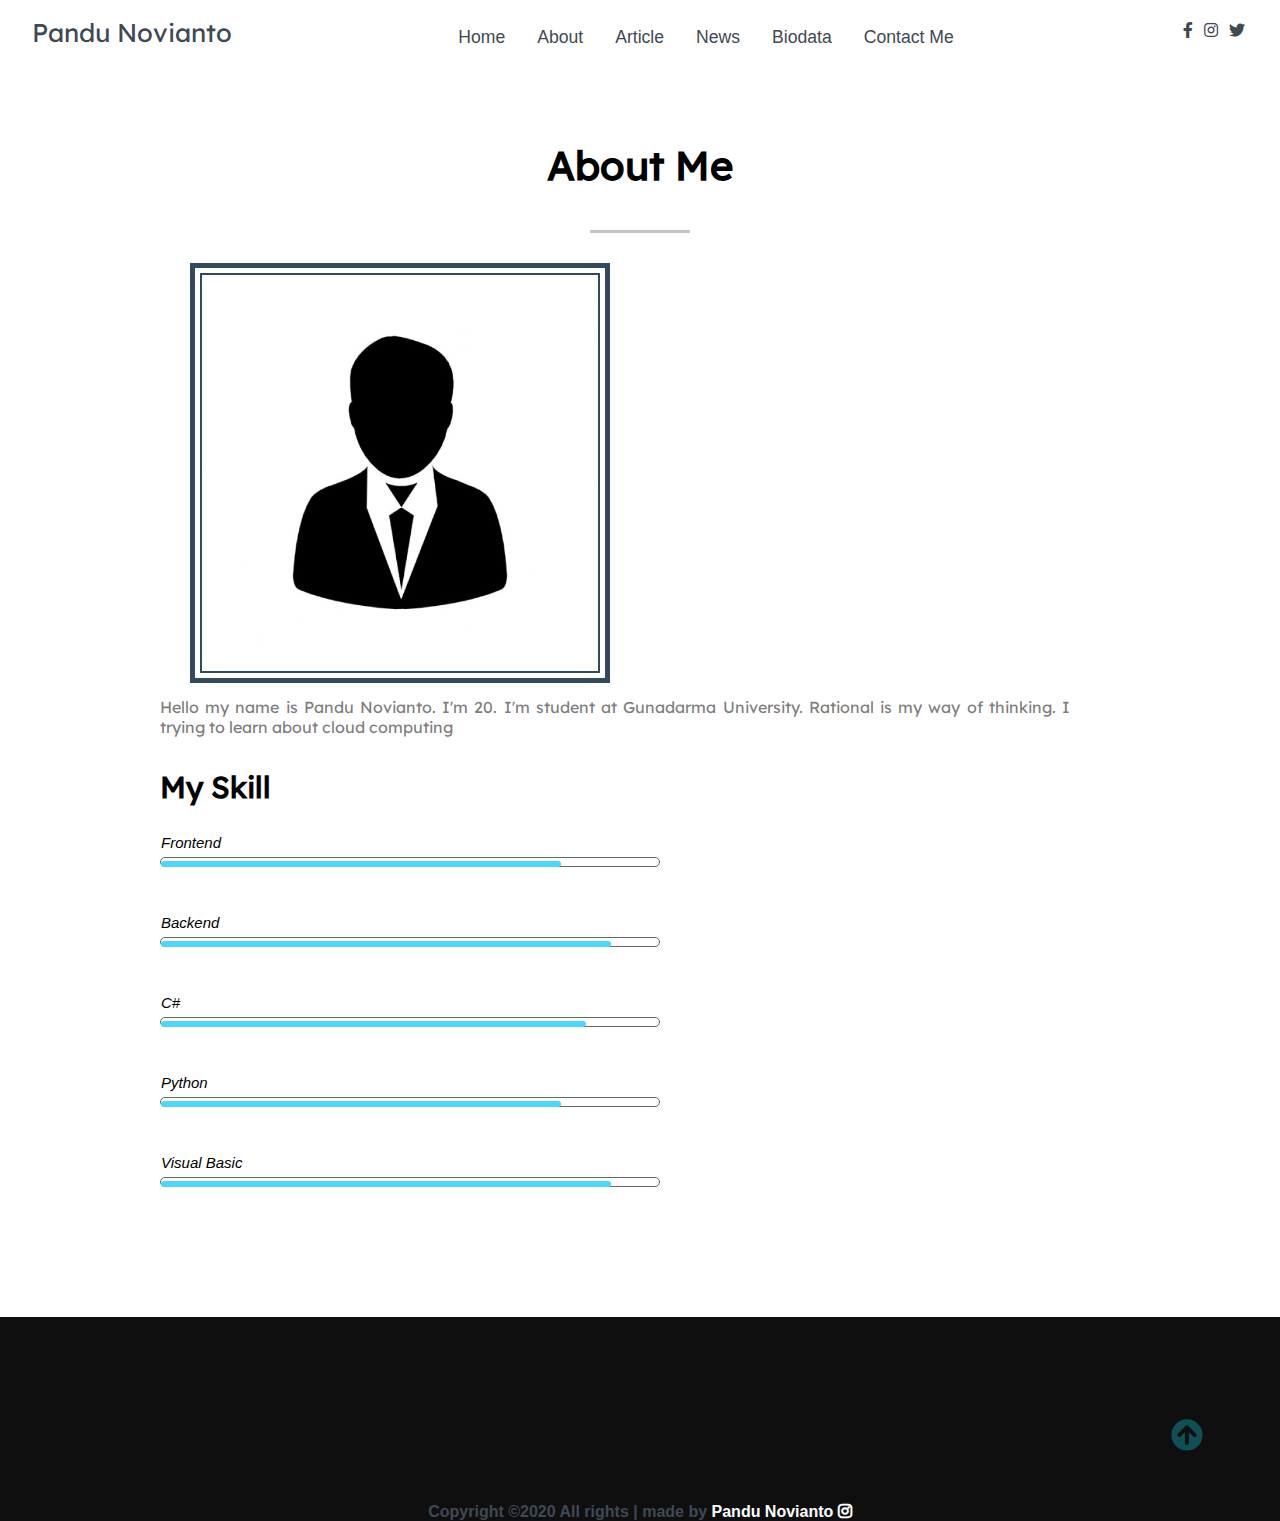
==== about.html @ fe605e3d "Add files via upload" ====
<!DOCTYPE html>
<html lang="en">

<head>
    <meta charset="UTF-8">
    <meta name="viewport" content="width=device-width, initial-scale=1.0">
    <meta http-equiv="X-UA-Compatible" content="ie=edge">
    <title>About</title>

    <!-- -------- Font Awesome Icons ---------------------- -->
    <link rel="stylesheet" href="./css/all.css">


    <!-- --------- Owl-Carousel -------------------------- -->
    <link rel="stylesheet" href="./css/owl.carousel.min.css">
    <link rel="stylesheet" href="./css/owl.theme.default.min.css">

    <!-- ------------ AOS Library ------------------------- -->
    <link rel="stylesheet" href="./css/aos.css">

    <!-- ---------- Custom Style ----------------------- -->
    <link rel="stylesheet" href="./css/Style.css">
    <link rel="stylesheet" href="./css/about.css">

    <!-- -------------- Favicon -------------------------- -->
    <link rel="shortcut icon" href="assets/icon.ico">

</head>

<body>

    <!-- ----------------------------  Navigation ----------------------------------------- -->

    <nav class="nav navbar-fixed-top">
        <div class="nav-menu flex-row">
            <div class="nav-brand">
                <a href="#" class="navbar-brand page">Pandu Novianto</a>
            </div>
            <div class="toggle-collapse">
                <div class="toggle-icons">
                    <i class="fas fa-bars"></i>
                </div>
            </div>
            <div>
                <ul class="nav-items">
                    <li class="nav-link">
                        <a href="index.html" class="page-scroll">Home</a>
                    </li>
                    <li class="nav-link">
                        <a href="about.html" class="page-scroll">About</a>
                    </li>
                    <li class="nav-link">
                        <a href="article.html" class="page-scroll">Article</a>
                    </li>
                    <li class="nav-link">
                        <a href="news.html" class="page-scroll">News</a>
                    </li>
                    <li class="nav-link">
                        <a href="portfolio.html" class="page-scroll">Biodata</a>
                    </li>
                    <li class="nav-link">
                        <a href="contact.html" class="page-scroll">Contact Me</a>
                    </li>
                </ul>
            </div>
            <div class="social text-gray">
                <a href="#"><i class="fab fa-facebook-f"></i></a>
                <a href="#"><i class="fab fa-instagram"></i></a>
                <a href="#"><i class="fab fa-twitter"></i></a>
            </div>
        </div>
    </nav>

    <!-- ------------x------------------  Navigation ---------------------x------------------- -->


    <!-- ---------------------------- About Me ------------------------------- -->

    <div class="about-section">
            <div class="inner-width">
                <h1>About Me</h1>
                <div class="border"></div>
                <div class="about-section-row">
                    <div class="about-section-col">
                        <div class="about">
                            <img src="assets/about.jpg" alt="foto" width="400px">
                            <p>
                                Hello my name is Pandu Novianto. I'm 20. I'm student at Gunadarma University.
                                Rational is my way of thinking. 
                                I trying to learn about cloud computing
                            </p>
                        </div>
                    </div>

                    <div class="content">
                        <div class="col">
                            <h2>My Skill</h2>
                            <ul id="skill">
                                <li><span class="expand" style="width:80%;"></span><em>Frontend</em></li>
                                <li><span class="expand" style="width:90%;"></span><em>Backend</em></li>
                                <li><span class="expand" style="width:85%;"></span><em>C#</em></li>
                                <li><span class="expand" style="width:80%;"></span><em>Python</em></li>
                                <li><span class="expand" style="width:90%;"></span><em>Visual Basic</em></li>
                            </ul>
                        </div>
                    </div>
                </div>
            </div>
        </div>
        </div>

    <!------------x------------------------- About Me -------------------------x----------->

    <!------------x------------------------- Footer -------------------------x----------->
    <footer class="footer">
        <div class="container">
            <div class="about-us" data-aos="fade-right" data-aos-delay="200">
                <h2>About Me</h2>
                <p>This is a web portfolio from Pandu Novianto.
                    Welcome back and hope you like it :)</p>
            </div>
            <div class="follow" data-aos="fade-left" data-aos-delay="200">
                <h2>Follow Me</h2>
                <p>Let us be Social</p>
                <div>
                    <a href="#"><i class="fab fa-facebook-f"></i></a>
                    <a href="#"><i class="fab fa-instagram"></i></a>
                    <a href="#"><i class="fab fa-twitter"></i></a>
                </div>
            </div>
        </div>
        <div class="rights flex-row">
            <h4 class="text-gray">
                Copyright ©2020 All rights | made by
                <a href="#" target="_black">Pandu Novianto <i class="fab fa-instagram"></i></a>
            </h4>
        </div>
        <div class="move-up">
            <span><i class="fas fa-arrow-circle-up fa-2x"></i></span>
        </div>
    </footer>
        <!------------x------------------------- Footer -------------------------x----------->

    <!-- ----------x---------- Blog Carousel --------x-------- -->
    <script src="./js/Jquery3.4.1.min.js"></script>

<!-- --------- Owl-Carousel js ------------------->
<script src="./js/owl.carousel.min.js"></script>

<!-- ------------ AOS js Library  ------------------------- -->
<script src="./js/aos.js"></script>

<!-- Custom Javascript file -->
<script src="./js/main.js"></script>


</body>

</html>
---- css/Style.css ----
@import url("../css/fonts.css");

* {
  margin: 0;
  padding: 0;
  box-sizing: border-box;
}

html,
body {
  margin: 0%;
  box-sizing: border-box;
  overflow-x: hidden;
}

:root {
  /*      Theme colors        */
  --text-gray: #3f4954;
  --text-light: #686666da;
  --bg-color: #0f0f0f;
  --white: #ffffff;
  --midnight: #104f55;

  /* gradient color   */
  --sky: linear-gradient(120deg, #a1c4fd 0%, #c2e9fb 100%);

  /*      theme font-family   */
  --Abel: "Abel", cursive;
  --Anton: "Anton", cursive;
  --Josefin: "Josefin", cursive;
  --Lexend: "Lexend", cursive;
  --Livvic: "Livvic", cursive;
}

/* ---------------- Global Classes ---------------*/

a {
  text-decoration: none;
  color: var(--text-gray);
}

.flex-row {
  display: flex;
  flex-direction: row;
  flex-wrap: wrap;
}

ul {
  list-style-type: none;
}

h1 {
  font-family: var(--Lexend);
  font-size: 2.5rem;
}

h2 {
  font-family: var(--Lexend);
}

h3 {
  font-family: var(--Abel);
  font-size: 1.3rem;
}

button.btn {
  border: none;
  border-radius: 2rem;
  padding: 1rem 3rem;
  font-size: 1rem;
  font-family: var(--Livvic);
  cursor: pointer;
}

span {
  font-family: var(--Abel);
}

.container {
  margin: 0 5vw;
}

.text-gray {
  color: var(--text-gray);
}

p {
  font-family: var(--Lexend);
  color: var(--text-light);
}

/* ------x------- Global Classes -------x-------*/

/* --------------- navbar ----------------- */

nav.nav {
  background: white;
  padding: 0 2rem;
  min-height: 10vh;
  position: fixed !important;
  width: 100%;
  z-index: 2;
}

.nav .nav-menu {
  justify-content: space-between;
}

.nav .toggle-collapse {
  position: absolute;
  top: 0%;
  width: 90%;
  cursor: pointer;
  display: none;
}

.nav .toggle-collapse .toggle-icons {
  display: flex;
  justify-content: flex-end;
  padding: 1.7rem 0;
}

.nav .toggle-collapse .toggle-icons i {
  font-size: 1.4rem;
  color: var(--text-gray) !important;
}

.collapse {
  height: 30rem;
}

.nav .nav-items {
  display: flex;
  margin: 0;
}

.nav .nav-items .nav-link {
  padding: 1.6rem 1rem;
  font-size: 1.1rem;
  position: relative;
  font-family: var(--Abel);
  font-size: 1.1rem !important;
}

.nav .nav-items .nav-link:hover {
  background-color: var(--midnight) !important;
}

.nav .nav-items .nav-link:hover a {
  color: var(--white) !important;
}

.nav .nav-brand a {
  font-size: 1.6rem;
  padding: 1rem 0;
  display: block;
  font-family: var(--Lexend) !important;
  font-size: 1.6rem;
}

.nav .social {
  padding: 1.4rem 0;
}

.nav .social i {
  padding: 0 0.2rem;
}

.nav .social i:hover {
  color: #a1c4cf;
}

/* -------x------- navbar ---------x------- */

/* ----------------- Main Content----------- */

/* --------------- Site title ---------------- */
main .site-title {
  background: url("../assets/bg1.jpg");
  background-size: cover;
  height: 110vh;
  display: flex;
  justify-content: center;
  animation: slideshow 20s 4s infinite;
  margin-top: 70px;
}

@keyframes slideshow {

  0%,
  50% {
    background-image: url(../assets/bg1.jpg);
  }

  25% {
    background-image: url(../assets/bg2.jpg);
  }

  75% {
    background-image: url(../assets/bg3.jpg);
  }

  100% {
    background-image: url(../assets/bg1.jpg);
  }
}

main .site-title .site-background {
  padding-top: 10rem;
  text-align: center;
  color: var(--white);
}

main .site-title h1,
h3 {
  margin: 0.3rem;
}

main .site-title .btn {
  margin: 1.8rem;
  background: var(--sky);
}

main .site-title .btn:hover {
  background: transparent;
  border: 1px solid var(--white);
  color: var(--white);
}

/* --------x------ Site title --------x------- */

/* ----------------- Start About Area ---------------- */

.about-section {
  width: 100%;
  background: #ffffff;
  padding: 60px 0;
  margin-top: 80px;
}

.inner-width {
  max-width: 1000px;
  overflow: hidden;
  padding: 0 20px;
  margin: auto;
}

.about-section h1 {
  text-align: center;
}

.border {
  width: 100px;
  height: 3px;
  background: rgb(196, 196, 196);
  margin: 40px auto;
}

.about-section-row {
  display: flex;
  flex-wrap: wrap;
}

.about-section-col {
  flex: 50%;
}

.about {
  padding-right: 50px;
}

.about p {
  text-align: justify;
  margin-bottom: 40px;
}

.about a:hover {
  color: rgb(255, 255, 255);
  background: rgb(79, 214, 255);
}

.content {
  float: left;
  font-size: 15px;
  line-height: 40px;
  margin-top: -10px;
  position: relative;
  width: 500px;
}

.col {
  width: 500px;
}

.col h2 {
  display: block;
  padding-bottom: 50px;
  font-size: 30px;
}

.about img {
  box-shadow: 0 0 0 5px white, 0 0 0 10px #34495e;
  border: 2px solid #34495e;
  position: static;
  margin-left: 40px;
  margin-bottom: 20px;
}

#skill {
  list-style: none;
}

#skill li {
  background: rgb(255, 255, 255);
  height: 10px;
  margin-bottom: 70px;
  border-radius: 5px;
  border: 1px solid #666;
}

#skill li em {
  position: relative;
  top: -35px;
}

.expand {
  height: 6px;
  background-color: rgb(79, 214, 255);
  margin: 3px 0;
  position: absolute;
  animation: progress 3s linear;
  border-radius: 5px;
}

@keyframes progress {
  0% {
    width: 0;
  }

  100% {
    width: 80%;
  }
}

/* --------------- Finish About Area ----------*/

/* --------------- Blog Carousel ------------ */

main .blog {
  background: url("../assets/Abract01.png");
  background-repeat: no-repeat;
  background-position: right;
  height: 100vh;
  width: 100%;
  background-size: 65%;
  margin-top: 70px;
}

main .blog .blog-post {
  padding-top: 6rem;
}

main .blog-post .blog-content {
  display: flex;
  flex-direction: column;
  text-align: center;
  width: 80%;
  margin: 3rem 2rem;
  box-shadow: 0 15px 20px rgba(0, 0, 0, 0.2);
}

main .blog-content .blog-title {
  padding: 2rem 0;
}

main .blog-content .btn-blog {
  padding: 0.7rem 2rem;
  background: var(--sky);
  margin: 0.5rem;
}

main .blog-content span {
  display: block;
}

section .container .owl-nav {
  position: absolute;
  top: 0%;
  margin: 0 auto;
  width: 100%;
}

.owl-nav .owl-prev .owl-nav-prev,
.owl-nav .owl-next .owl-nav-next {
  color: var(--text-gray);
  background: transparent;
  font-size: 2rem;
}

.owl-theme .owl-nav [class*="owl-"]:hover {
  background: transparent;
  color: var(--midnight);
}

.owl-theme .owl-nav [class*="owl-"] {
  outline: none;
}

/* -------x------- Blog Carousel -----x------ */

/* ---------------- Site Content ----------------*/

main .site-content {
  display: grid;
  grid-template-columns: 70% 30%;
  margin-top: 70px;
}

main .post-content {
  width: 100%;
}

main .site-content .post-content>.post-image,
.post-title {
  padding: 1rem 2rem;
  position: relative;
}

main .site-content .post-content>.post-image .post-info {
  background: var(--sky);
  padding: 1rem;
  position: absolute;
  bottom: 0%;
  left: 20vw;
  border-radius: 3rem;
}

main .site-content .post-content>.post-image>div {
  overflow: hidden;
}

main .site-content .post-content>.post-image .img {
  width: 100%;
  transition: all 1s ease;
}

main .site-content .post-content>.post-image .img:hover {
  transform: scale(1.3);
}

main .site-content .post-content>.post-image .post-info span {
  margin: 0 0.5rem;
}

main .post-content .post-title a {
  font-family: var(--Anton);
  font-size: 1.5rem;
}

.site-content .post-content .post-title .post-btn {
  border-radius: 0;
  padding: 0.7rem 1.5rem;
  background: var(--sky);
}

.site-content .pagination {
  justify-content: center;
  color: var(--text-gray);
  margin: 4rem 0;
}

.site-content .pagination a {
  padding: 0.6rem 0.9rem;
  border-radius: 2rem;
  margin: 0 0.3rem;
  font-family: var(--Lexend);
}

.site-content .pagination .pages {
  background: var(--text-gray);
  color: var(--white);
}

/* -------x-------- Site Content --------x-------*/

/* --------------- Sidebar ----------------------- */

.site-content>.sidebar .category-list {
  font-family: var(--Livvic);
}

.site-content>.sidebar .category-list .list-items {
  background: var(--sky);
  padding: 0.4rem 1rem;
  margin: 0.8rem 0;
  border-radius: 3rem;
  width: 70%;
  display: flex;
  justify-content: space-between;
}

.site-content>.sidebar .category-list .list-items a {
  color: black;
}

.site-content .sidebar .popular-post .post-content {
  padding: 1rem 0;
}

.site-content .sidebar .popular-post h2 {
  padding-top: 8rem;
}

.site-content .sidebar .popular-post .post-info {
  padding: 0.4rem 0.1rem !important;
  bottom: 0rem !important;
  left: 1.5rem !important;
  border-radius: 0rem !important;
  background: white !important;
}

.site-content .sidebar .popular-post .post-title a {
  font-size: 1rem;
}

.site-content .sidebar .newsletter {
  padding-top: 10rem;
}

.site-content .sidebar .newsletter .form-element {
  padding: 0.5rem 2rem;
}

.site-content .sidebar .newsletter .input-element {
  width: 80%;
  height: 1.9rem;
  padding: 0.3rem 0.5rem;
  font-family: var(--Lexend);
  font-size: 1rem;
}

.site-content .sidebar .newsletter .form-btn {
  border-radius: 0;
  padding: 0.8rem 32%;
  margin: 1rem 0;
  background: var(--sky);
}

.site-content .sidebar .popular-tags {
  padding: 5rem 0;
}

.site-content .sidebar .popular-tags .tags .tag {
  background: var(--sky);
  padding: 0.4rem 1rem;
  border-radius: 3rem;
  margin: 0.4rem 0.6rem;
}

/* -------x------- Sidebar -----------x----------- */

/* ---------x-------- Portfolio ---------x------- */

.portfolio {
  background-color: #eee;

}

.img-atas img {
  width: 200px;
}

.img-bawah img {
  width: 400px;
}

.portfolio h2 {
  margin-bottom: 3rem !important;
  margin-top: 100px !important;
}

.portfolio hr {
  margin-top: 1rem;
  margin-bottom: 1rem;
  border: 0;
  border-top: 1px solid rgba(0, 0, 0, 0.1);
}

.portfolio .container {
  width: 100%;
  padding-right: 15px;
  padding-left: 15px;
  margin-right: auto;
  margin-left: auto;
}

.portfolio .mt-5,
.portfolio .my-5 {
  margin-top: 3rem !important;
}

.portfolio .row {
  display: flex;
  flex-wrap: wrap;
  margin-right: -15px;
  margin-left: -15px;
}

.portfolio .col-md-4,
.portfolio .col-sm-12 {
  position: relative;
  width: 100%;
  padding-right: 15px;
  padding-left: 15px;
}

.portfolio .text-center {
  text-align: center !important;
}

.portfolio .my-foap a {
  color: #000;
  text-decoration: none;
}

.portfolio .my-foap {
  width: fit-content;
  margin: 0 auto 35px;
  padding: 20px;
  background: var(--sky);
  color: #000;
  border-radius: 15px;
}

.portfolio .my-foap:hover {
  filter: hue-rotate(-30deg);
  box-shadow: 0 0 10px skyblue;
}

@media (min-width: 768px) {
  .col-md-4 {
    -ms-flex: 0 0 33.333333%;
    flex: 0 0 33.333333%;
    max-width: 33.333333%;
  }

  /* ----------x-------- Portfolio -------x-------- */

  /* -------x------- Contact Us ---------x---------- */

  * {
    margin: 0;
    padding: 0;
    font-family: "montserrat", sans-serif;
  }

  .contact-section {
    background: url(../assets/contact.png) no-repeat center;
    background-size: cover;
    padding: 40px 0;
    margin-top: 70px;
  }

  .contact-section h1 {
    text-align: center;
    color: #ddd;
  }

  .border {
    width: 100px;
    height: 10px;
    background: #34495e;
    margin: 40px auto;
  }

  .contact-form {
    max-width: 600px;
    margin: auto;
    padding: 0 10px;
    overflow: hidden;
  }

  .contact-form-text {
    display: block;
    width: 100%;
    box-sizing: border-box;
    margin: 16px 0;
    border: 0;
    background: #111;
    padding: 20px 40px;
    outline: none;
    color: #ddd;
    transition: 0.5s;
  }

  .contact-form-text:focus {
    box-shadow: 0 0 10px 4px #34495e;
  }

  textarea.contact-form-text {
    resize: none;
    height: 120px;
  }

  .contact-form-btn {
    float: right;
    border: 0;
    background: #34495e;
    color: #fff;
    padding: 12px 50px;
    border-radius: 20px;
    cursor: pointer;
    transition: 0.5s;
  }

  .contact-form-btn:hover {
    background: #2980b9;
  }

  /*--------x------- Contact Us -------x------ */

  /* ---------x------- Main Content -----x----- */

  /* ----------------- Footer --------------------- */

  footer.footer {
    height: 100%;
    background: var(--bg-color);
    position: relative;
  }

  footer.footer .container {
    display: grid;
    grid-template-columns: repeat(4, 1fr);
  }

  footer.footer .container>div {
    flex-grow: 1;
    flex-basis: 0;
    padding: 3rem 0.9rem;
  }

  footer.footer .container h2 {
    color: var(--white);
  }

  footer.footer .newsletter .form-element {
    background: black;
    display: inline-block;
  }

  footer.footer .newsletter .form-element input {
    padding: 0.5rem 0.7rem;
    border: none;
    background: transparent;
    color: white;
    font-family: var(--Josefin);
    font-size: 1rem;
    width: 74%;
  }

  footer.footer .newsletter .form-element span {
    background: var(--sky);
    padding: 0.5rem 0.7rem;
    cursor: pointer;
  }

  footer.footer .instagram div>img {
    display: inline-block;
    width: 25%;
    height: 50%;
    margin: 0.3rem 0.4rem;
  }

  footer.footer .follow div i {
    color: var(--white);
    padding: 0 0.4rem;
  }

  footer.footer .rights {
    justify-content: center;
    font-family: var(--Josefin);
  }

  footer.footer .rights h4 a {
    color: var(--white);
  }

  footer.footer .move-up {
    position: absolute;
    right: 6%;
    top: 50%;
  }

  footer.footer .move-up span {
    color: var(--midnight);
  }

  footer.footer .move-up span:hover {
    color: var(--white);
    cursor: pointer;
  }

  /* ---------x------- Footer ----------x---------- */

  /*              Viewport less then or equal to 1130px            */

  @media only screen and (max-width: 1130px) {
    .site-content .post-content>.post-image .post-info {
      left: 2rem !important;
      bottom: 1.2rem !important;
      border-radius: 0% !important;
    }

    .site-content .sidebar .popular-post .post-info {
      display: none !important;
    }

    footer.footer .container {
      grid-template-columns: repeat(2, 1fr);
    }
  }

  /*      x       Viewport less then or equal to 1130px    x     */

  /*              Viewport less then or equal to 750px            */

  @media only screen and (max-width: 750px) {

    .nav .nav-menu,
    .nav .nav-items {
      flex-direction: column;
    }

    .nav .toggle-collapse {
      display: initial;
    }

    main .site-content {
      grid-template-columns: 100%;
    }

    footer.footer .container {
      grid-template-columns: repeat(1, 1fr);
    }
  }

  @media only screen and (max-width: 520px) {
    main .blog {
      height: 125vh;
    }

    .site-content .post-content>.post-image .post-info {
      display: none;
    }

    footer.footer .container>div {
      padding: 1rem 0.9rem !important;
    }

    footer .rights {
      padding: 0 1.4rem;
      text-align: center;
    }

    nav .toggle-collapse {
      width: 80% !important;
    }
  }
}
---- css/about.css ----
/* ----------------- Start About Area ---------------- */

@import url('../css/fonts.css');


html,
body {
  margin: 0%;
  box-sizing: border-box;
  overflow-x: hidden;
}

* {
  margin: 0;
  padding: 0;
  font-family: "open sans", sans-serif;
}

.about-section {
  width: 100%;
  background: #ffffff;
  padding: 60px 0;
}

.inner-width {
  max-width: 1000px;
  overflow: hidden;
  padding: 0 20px;
  margin: auto;
}

.about-section h1 {
  text-align: center;
}

.border {
  width: 100px;
  height: 3px;
  background: rgb(196, 196, 196);
  margin: 40px auto;
}

.about-section-row {
  display: flex;
  flex-wrap: wrap;
}

.about-section-col {
  flex: 50%;
}

.about {
  padding-right: 50px;
}

.about p {
  text-align: justify;
  margin-bottom: 40px;
}

.about a:hover {
  color: rgb(255, 255, 255);
  background: rgb(79, 214, 255);
}

.content {
  float: left;
  font-size: 15px;
  line-height: 40px;
  margin-top: -10px;
  position: relative;
  width: 500px;
}

.col {
  width: 500px;
}

.col h2 {
  display: block;
  padding-bottom: 50px;
  font-size: 30px;
}

.about img {
  box-shadow: 0 0 0 5px white, 0 0 0 10px #34495E;
  border: 2px solid #34495E;
  position: static;
  margin-left: 40px;
  margin-bottom: 20px;
}

#skill {
  list-style: none;
}

#skill li {
  background: rgb(255, 255, 255);
  height: 10px;
  margin-bottom: 70px;
  border-radius: 5px;
  border: 1px solid #666;
}

#skill li em {
  position: relative;
  top: -35px;
}

.expand {
  height: 6px;
  background-color: rgb(79, 214, 255);
  margin: 3px 0;
  position: absolute;
  animation: progress 3s linear;
  border-radius: 5px;
}

@keyframes progress {
  0% {
    width: 0;
  }

  100% {
    width: 80%
  }
}

/* --------------- Finish About Area ----------*/
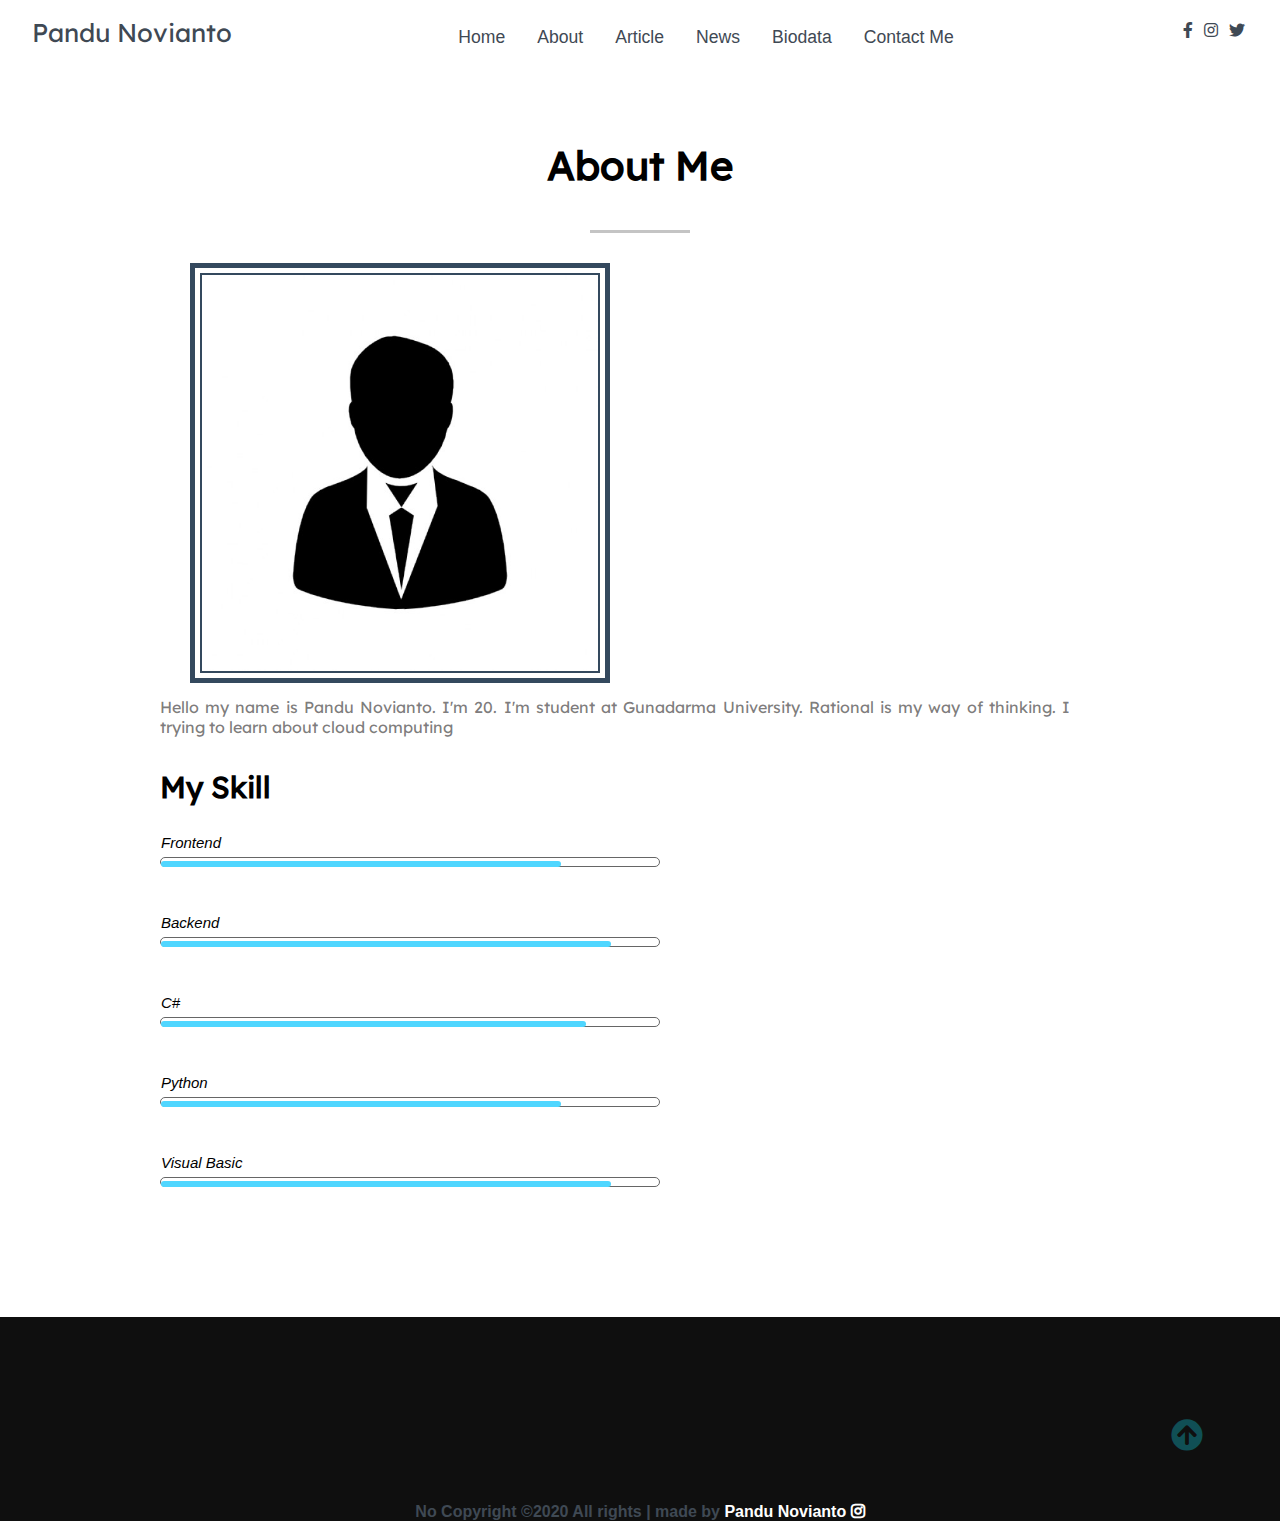
==== commit 9c57616b: "Update about.html" ====
--- a/about.html
+++ b/about.html
@@ -131,7 +131,7 @@
         </div>
         <div class="rights flex-row">
             <h4 class="text-gray">
-                Copyright ©2020 All rights | made by
+                No Copyright ©2020 All rights | made by
                 <a href="#" target="_black">Pandu Novianto <i class="fab fa-instagram"></i></a>
             </h4>
         </div>
@@ -156,4 +156,4 @@
 
 </body>
 
-</html>+</html>
